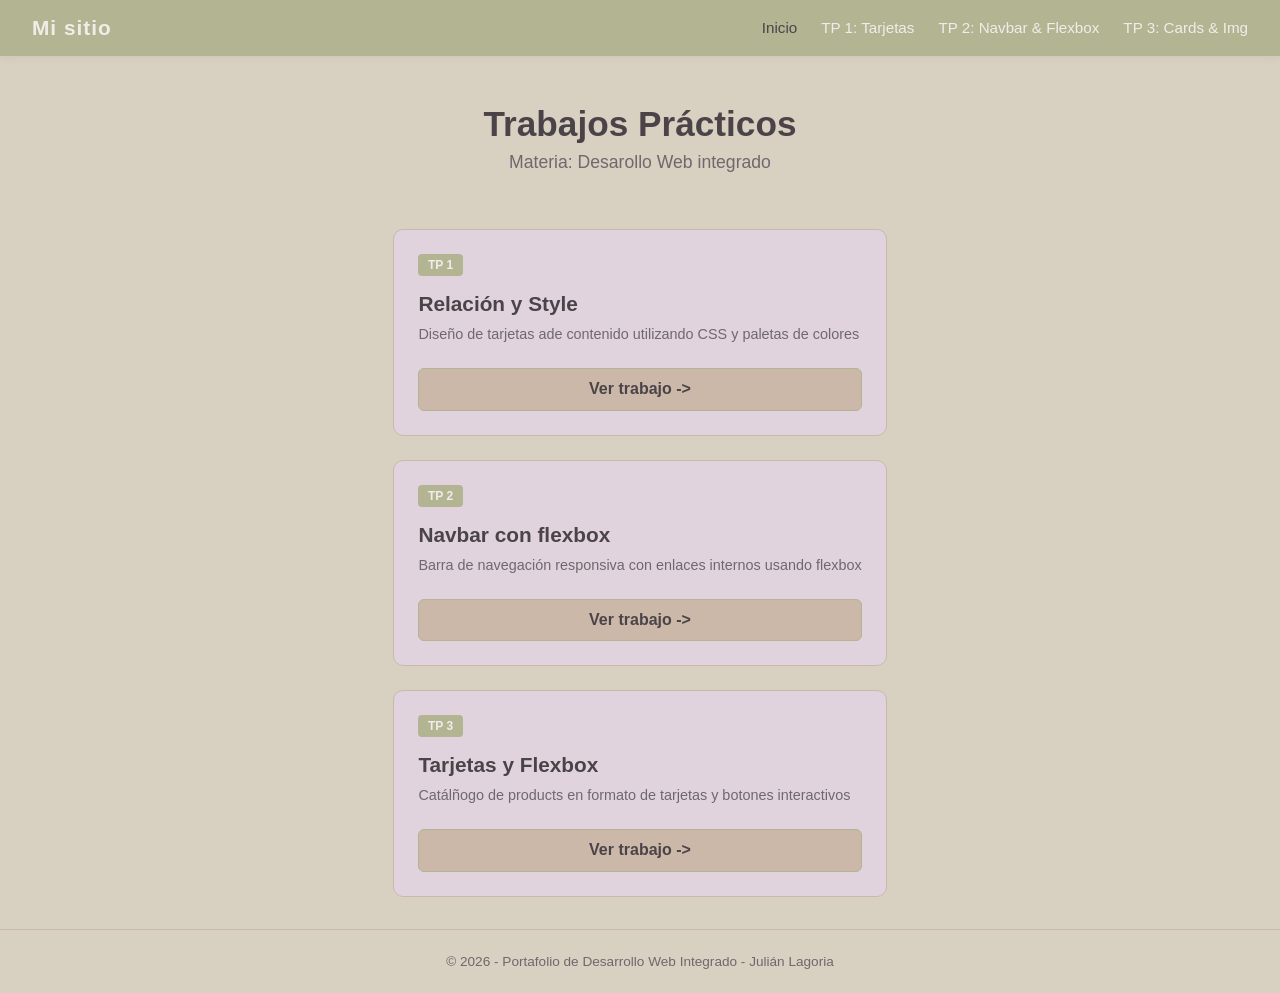
==== index.html @ 92f7ff3e "Inicializar portafolio de Desarrollo Web" ====
<!doctype html>
<html lang="en">
    <head>
        <meta charset="UTF-8" />
        <meta name="viewport" content="width=device-width, initial-scale=1.0" />
        <title>Portafolio web - Desarollo werb integrado</title>
        <link rel="stylesheet" href="main.css" />
    </head>
    <body>
        <nav class="main-navbar">
            <div class="nav-logo">
                <span>Mi sitio</span>
            </div>
            <ul class="nav-links">
                <li><a href="index.html" class="active">Inicio</a></li>
                <li><a href="tp1/index.html">TP 1: Tarjetas</a></li>
                <li>
                    <a href="tp2/index.html">TP 2: Navbar & Flexbox</a>
                </li>
                <li><a href="tp3/index.html">TP 3: Cards & Img</a></li>
            </ul>
        </nav>
        <header class="hero">
            <h1>Trabajos Prácticos</h1>
            <p>Materia: Desarollo Web integrado</p>
        </header>
        <main class="container">
            <section class="tp-grid">
                <article class="tp-card">
                    <div class="tp-badge">TP 1</div>
                    <h2>Relación y Style</h2>
                    <p>
                        Diseño de tarjetas ade contenido utilizando CSS y
                        paletas de colores
                    </p>
                    <a href="tp1/index.html" class="btn-primary"
                        >Ver trabajo -></a
                    >
                </article>

                <article class="tp-card">
                    <div class="tp-badge">TP 2</div>
                    <h2>Navbar con flexbox</h2>
                    <p>
                        Barra de navegación responsiva con enlaces internos
                        usando flexbox
                    </p>
                    <a href="tp2/index.html" class="btn-primary"
                        >Ver trabajo -></a
                    >
                </article>

                <article class="tp-card">
                    <div class="tp-badge">TP 3</div>
                    <h2>Tarjetas y Flexbox</h2>
                    <p>
                        Catálñogo de products en formato de tarjetas y botones
                        interactivos
                    </p>
                    <a href="tp3/index.html" class="btn-primary"
                        >Ver trabajo -></a
                    >
                </article>
            </section>
        </main>
        <footer>
            <p>
                © 2026 - Portafolio de Desarrollo Web Integrado - Julián Lagoria
            </p>
        </footer>
    </body>
</html>
---- main.css ----
/* Variables con tu paleta cálida */
:root {
    --bg-principal: #d8d0c1; /* Fondo general cálido */
    --bg-tarjeta: #e0d3de; /* Contenedores y tarjetas */
    --bg-superficie: #cbb8a9; /* Bordes y detalles neutros */
    --color-acento: #b3b492; /* Verde oliva para detalles principales */
    --color-texto: #6f686d; /* Gris cálido para lecturas largas */
    --texto-oscuro: #4a4448; /* Gris más intenso para títulos */
    --blanco-suave: #f2ece9; /* Fondo claro para badges y botones */
}

* {
    margin: 0;
    padding: 0;
    box-sizing: border-box;
    font-family: Arial, Helvetica, sans-serif;
}

body {
    background-color: var(--bg-principal);
    color: var(--color-texto);
    min-height: 100vh;
    display: flex;
    flex-direction: column;
}

/* Navbar Principal */
.main-navbar {
    display: flex;
    justify-content: space-between;
    align-items: center;
    background-color: var(--color-acento);
    padding: 1rem 2rem;
    box-shadow: 0 2px 8px rgba(0, 0, 0, 0.05);
}

.nav-logo span {
    font-size: 1.3rem;
    font-weight: bold;
    color: var(--blanco-suave);
    letter-spacing: 1px;
}

.nav-links {
    display: flex;
    list-style: none;
    gap: 1.5rem;
}

.nav-links a {
    color: var(--blanco-suave);
    text-decoration: none;
    font-size: 0.95rem;
    font-weight: 500;
    transition: all 0.2s ease;
}

.nav-links a:hover,
.nav-links a.active {
    color: var(--texto-oscuro);
}

/* Hero Section */
.hero {
    text-align: center;
    padding: 3rem 1rem 1.5rem;
}

.hero h1 {
    font-size: 2.2rem;
    color: var(--texto-oscuro);
    margin-bottom: 0.5rem;
}

.hero p {
    color: var(--color-texto);
    font-size: 1.1rem;
}

/* Grid de Tarjetas */
.container {
    max-width: 1000px;
    margin: 0 auto;
    padding: 2rem 1rem;
    flex-grow: 1;
}

.tp-grid {
    display: grid;
    grid-template-columns: repeat(auto-fit, minmax(280px, 1fr));
    gap: 1.5rem;
}

.tp-card {
    background-color: var(--bg-tarjeta);
    border: 1px solid var(--bg-superficie);
    border-radius: 10px;
    padding: 1.5rem;
    display: flex;
    flex-direction: column;
    transition:
        transform 0.2s ease,
        border-color 0.2s ease;
}

.tp-card:hover {
    transform: translateY(-4px);
    border-color: var(--color-acento);
}

.tp-badge {
    align-self: flex-start;
    background-color: var(--color-acento);
    color: var(--blanco-suave);
    font-size: 0.75rem;
    font-weight: bold;
    padding: 0.25rem 0.6rem;
    border-radius: 4px;
    margin-bottom: 1rem;
}

.tp-card h2 {
    font-size: 1.3rem;
    color: var(--texto-oscuro);
    margin-bottom: 0.5rem;
}

.tp-card p {
    color: var(--color-texto);
    font-size: 0.9rem;
    line-height: 1.4;
    margin-bottom: 1.5rem;
    flex-grow: 1;
}

.btn-primary {
    display: inline-block;
    text-align: center;
    background-color: var(--bg-superficie);
    color: var(--texto-oscuro);
    text-decoration: none;
    font-weight: bold;
    padding: 0.7rem 1rem;
    border-radius: 6px;
    border: 1px solid var(--color-acento);
    transition: all 0.2s ease;
}

.btn-primary:hover {
    background-color: var(--color-acento);
    color: var(--blanco-suave);
}

footer {
    text-align: center;
    padding: 1.5rem;
    color: var(--color-texto);
    font-size: 0.85rem;
    border-top: 1px solid var(--bg-superficie);
    margin-top: auto;
}
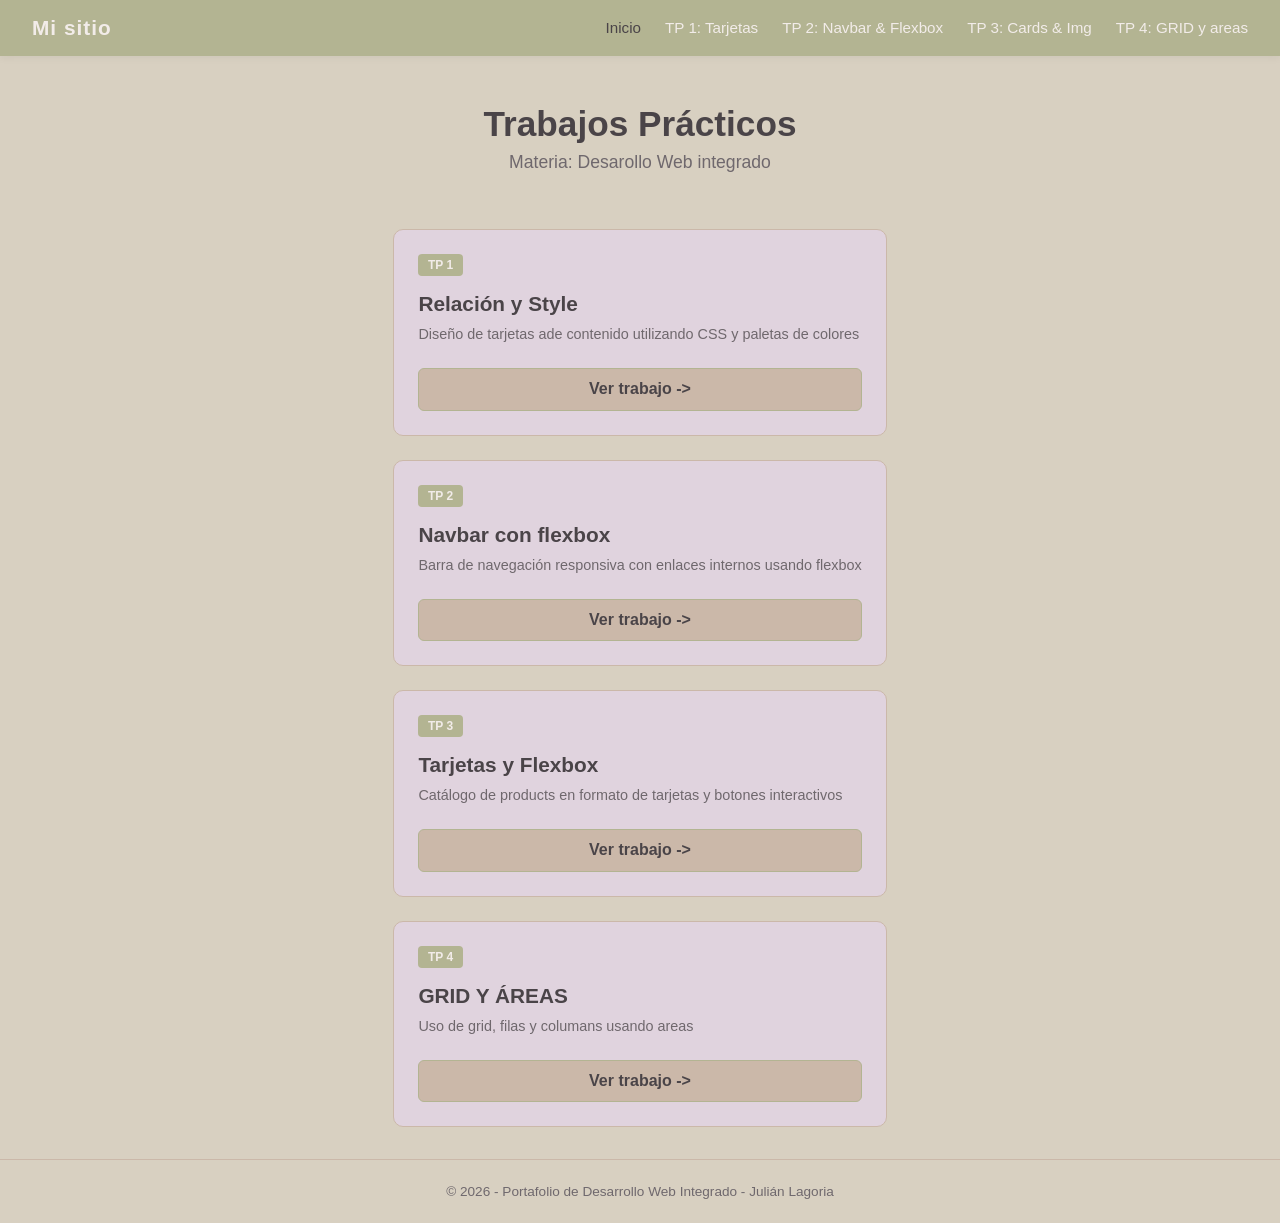
==== commit 99fa70f0: "Agregar TP4 y actualizar menú principal" ====
--- a/index.html
+++ b/index.html
@@ -18,6 +18,7 @@
                     <a href="tp2/index.html">TP 2: Navbar & Flexbox</a>
                 </li>
                 <li><a href="tp3/index.html">TP 3: Cards & Img</a></li>
+                <li><a href="tp4/index.html">TP 4: GRID y areas</a></li>
             </ul>
         </nav>
         <header class="hero">
@@ -54,10 +55,19 @@
                     <div class="tp-badge">TP 3</div>
                     <h2>Tarjetas y Flexbox</h2>
                     <p>
-                        Catálñogo de products en formato de tarjetas y botones
+                        Catálogo de products en formato de tarjetas y botones
                         interactivos
                     </p>
                     <a href="tp3/index.html" class="btn-primary"
+                        >Ver trabajo -></a
+                    >
+                </article>
+
+                <article class="tp-card">
+                    <div class="tp-badge">TP 4</div>
+                    <h2>GRID Y ÁREAS</h2>
+                    <p>Uso de grid, filas y columans usando areas</p>
+                    <a href="tp4/index.html" class="btn-primary"
                         >Ver trabajo -></a
                     >
                 </article>
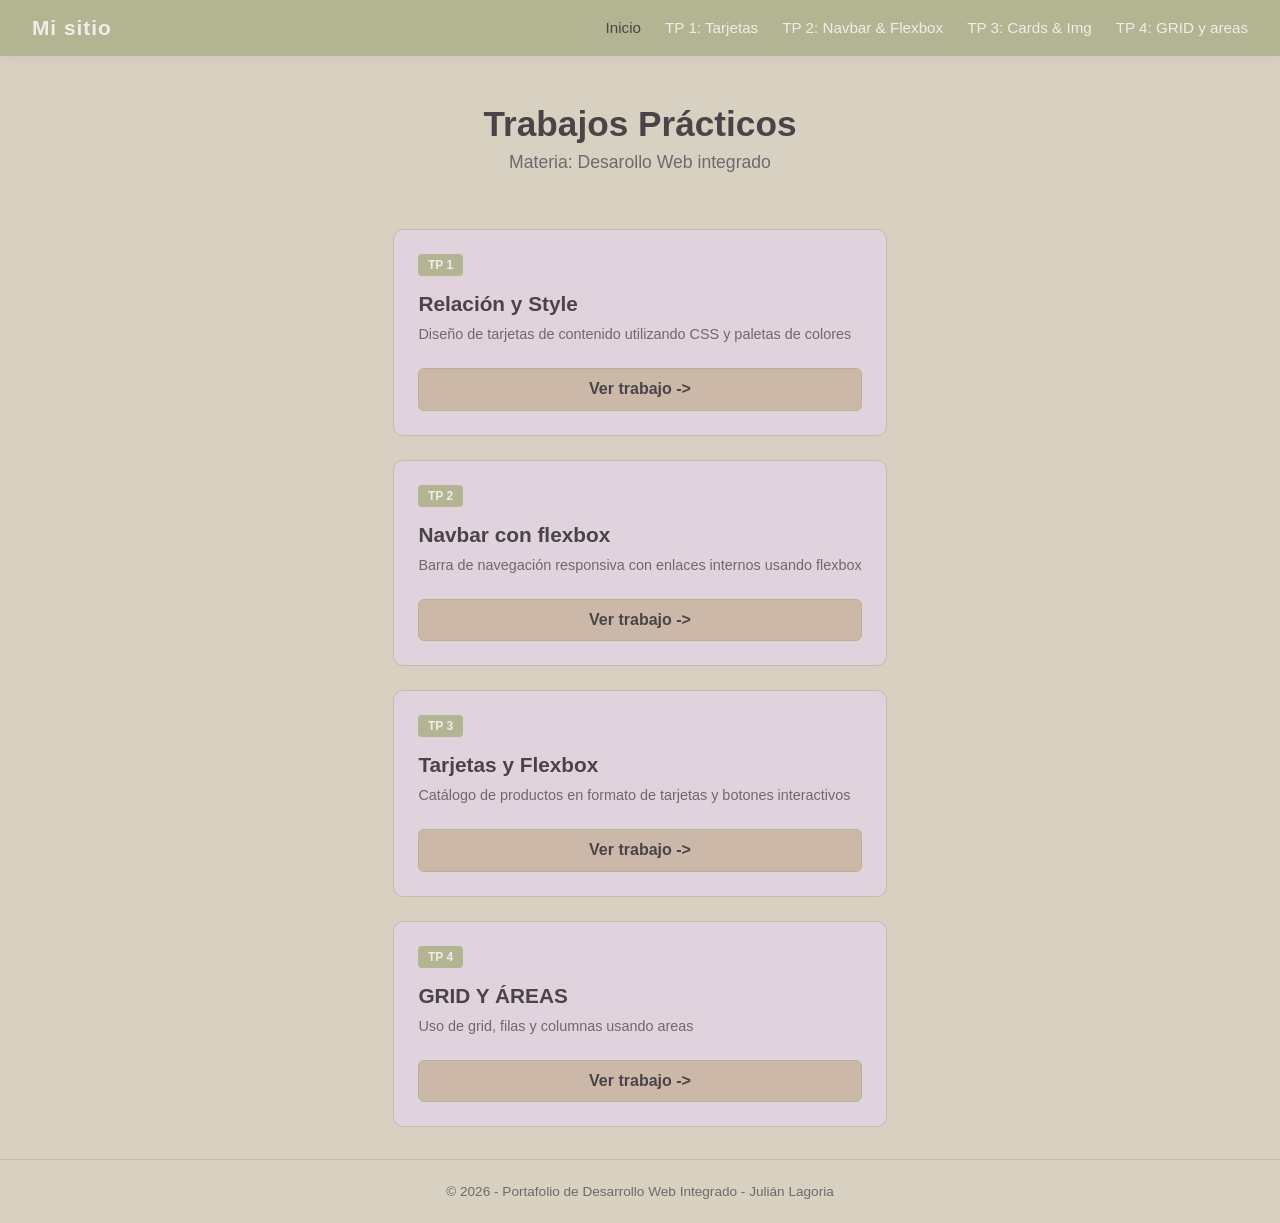
==== commit e43ccf64: "Resolución de problemas y agregar botón en tp4" ====
--- a/index.html
+++ b/index.html
@@ -3,7 +3,7 @@
     <head>
         <meta charset="UTF-8" />
         <meta name="viewport" content="width=device-width, initial-scale=1.0" />
-        <title>Portafolio web - Desarollo werb integrado</title>
+        <title>Portafolio web - Desarollo web integrado</title>
         <link rel="stylesheet" href="main.css" />
     </head>
     <body>
@@ -31,8 +31,8 @@
                     <div class="tp-badge">TP 1</div>
                     <h2>Relación y Style</h2>
                     <p>
-                        Diseño de tarjetas ade contenido utilizando CSS y
-                        paletas de colores
+                        Diseño de tarjetas de contenido utilizando CSS y paletas
+                        de colores
                     </p>
                     <a href="tp1/index.html" class="btn-primary"
                         >Ver trabajo -></a
@@ -55,7 +55,7 @@
                     <div class="tp-badge">TP 3</div>
                     <h2>Tarjetas y Flexbox</h2>
                     <p>
-                        Catálogo de products en formato de tarjetas y botones
+                        Catálogo de productos en formato de tarjetas y botones
                         interactivos
                     </p>
                     <a href="tp3/index.html" class="btn-primary"
@@ -66,7 +66,7 @@
                 <article class="tp-card">
                     <div class="tp-badge">TP 4</div>
                     <h2>GRID Y ÁREAS</h2>
-                    <p>Uso de grid, filas y columans usando areas</p>
+                    <p>Uso de grid, filas y columnas usando areas</p>
                     <a href="tp4/index.html" class="btn-primary"
                         >Ver trabajo -></a
                     >
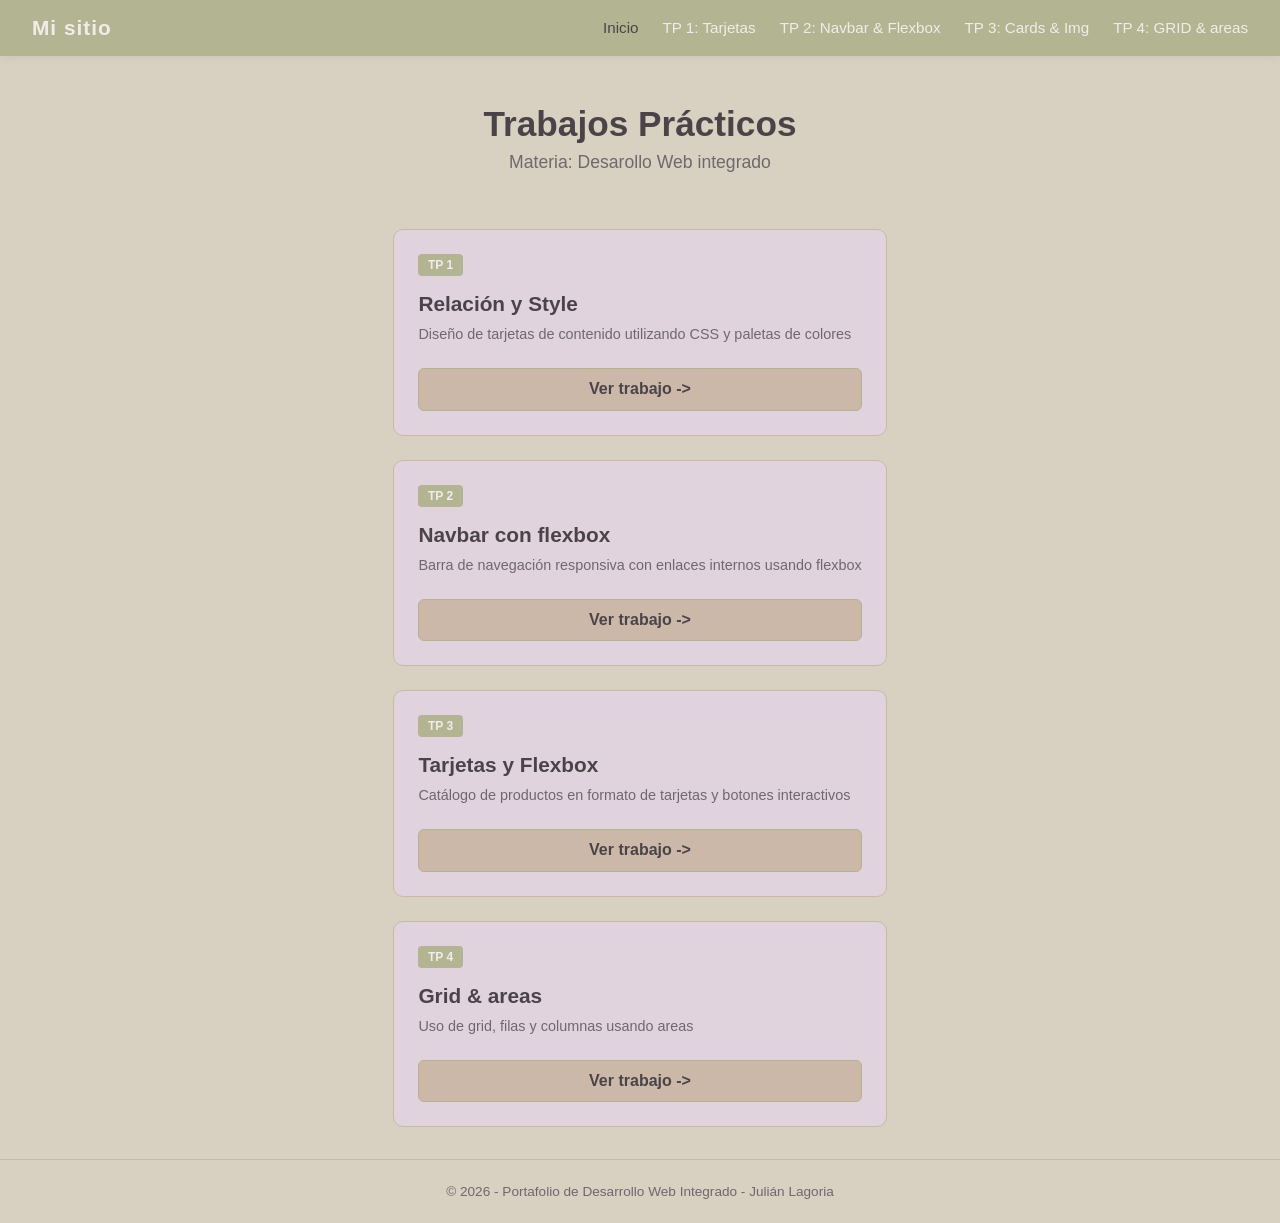
==== commit 3429e518: "Cambios" ====
--- a/index.html
+++ b/index.html
@@ -18,7 +18,7 @@
                     <a href="tp2/index.html">TP 2: Navbar & Flexbox</a>
                 </li>
                 <li><a href="tp3/index.html">TP 3: Cards & Img</a></li>
-                <li><a href="tp4/index.html">TP 4: GRID y areas</a></li>
+                <li><a href="tp4/index.html">TP 4: GRID & areas</a></li>
             </ul>
         </nav>
         <header class="hero">
@@ -65,7 +65,7 @@
 
                 <article class="tp-card">
                     <div class="tp-badge">TP 4</div>
-                    <h2>GRID Y ÁREAS</h2>
+                    <h2>Grid & areas</h2>
                     <p>Uso de grid, filas y columnas usando areas</p>
                     <a href="tp4/index.html" class="btn-primary"
                         >Ver trabajo -></a
--- a/main.css
+++ b/main.css
@@ -1,12 +1,11 @@
-/* Variables con tu paleta cálida */
 :root {
-    --bg-principal: #d8d0c1; /* Fondo general cálido */
-    --bg-tarjeta: #e0d3de; /* Contenedores y tarjetas */
-    --bg-superficie: #cbb8a9; /* Bordes y detalles neutros */
-    --color-acento: #b3b492; /* Verde oliva para detalles principales */
-    --color-texto: #6f686d; /* Gris cálido para lecturas largas */
-    --texto-oscuro: #4a4448; /* Gris más intenso para títulos */
-    --blanco-suave: #f2ece9; /* Fondo claro para badges y botones */
+    --bg-principal: #d8d0c1;
+    --bg-tarjeta: #e0d3de;
+    --bg-superficie: #cbb8a9;
+    --color-acento: #b3b492;
+    --color-texto: #6f686d;
+    --texto-oscuro: #4a4448;
+    --blanco-suave: #f2ece9;
 }
 
 * {
@@ -24,7 +23,6 @@
     flex-direction: column;
 }
 
-/* Navbar Principal */
 .main-navbar {
     display: flex;
     justify-content: space-between;
@@ -60,7 +58,6 @@
     color: var(--texto-oscuro);
 }
 
-/* Hero Section */
 .hero {
     text-align: center;
     padding: 3rem 1rem 1.5rem;
@@ -77,7 +74,6 @@
     font-size: 1.1rem;
 }
 
-/* Grid de Tarjetas */
 .container {
     max-width: 1000px;
     margin: 0 auto;
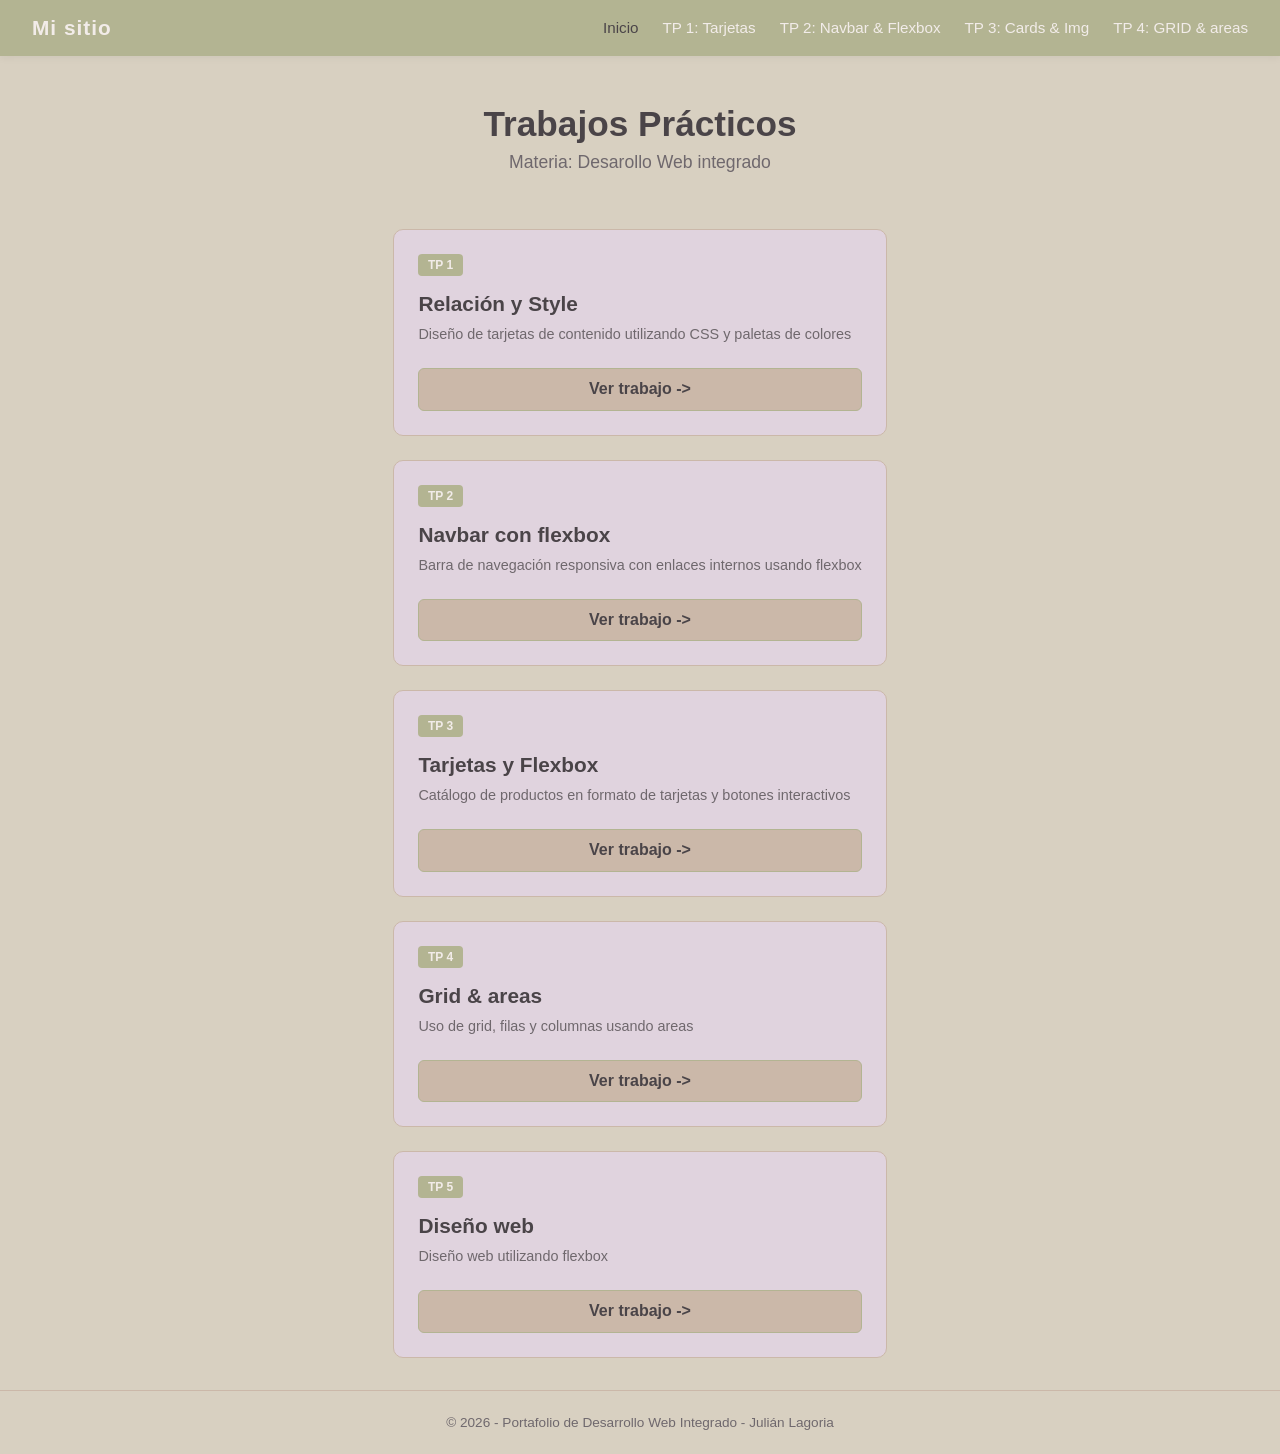
==== commit 0e700af8: "Nuevo tp5 agregado al portafolio" ====
--- a/index.html
+++ b/index.html
@@ -71,6 +71,15 @@
                         >Ver trabajo -></a
                     >
                 </article>
+
+                <article class="tp-card">
+                    <div class="tp-badge">TP 5</div>
+                    <h2>Diseño web</h2>
+                    <p>Diseño web utilizando flexbox</p>
+                    <a href="tp5/index.html" class="btn-primary"
+                        >Ver trabajo -></a
+                    >
+                </article>
             </section>
         </main>
         <footer>
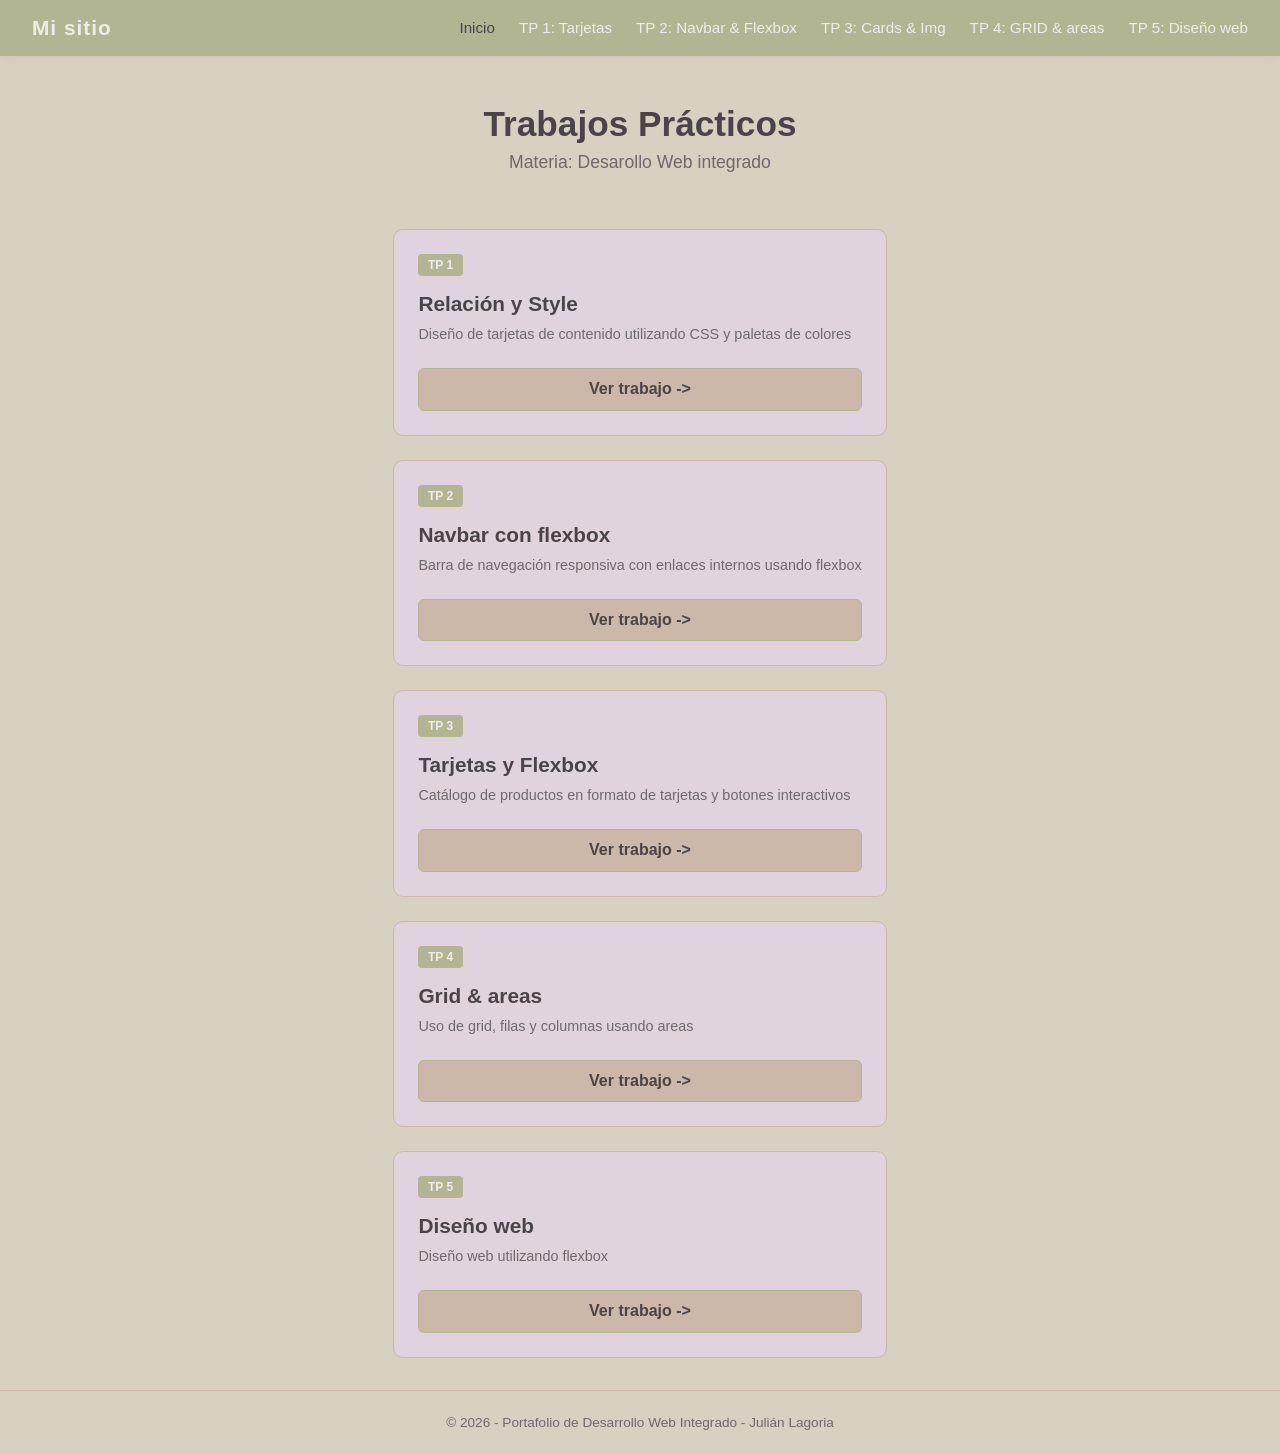
==== commit 2e78f229: "Agregado el tp5 en el navbar superior" ====
--- a/index.html
+++ b/index.html
@@ -19,6 +19,7 @@
                 </li>
                 <li><a href="tp3/index.html">TP 3: Cards & Img</a></li>
                 <li><a href="tp4/index.html">TP 4: GRID & areas</a></li>
+                <li><a href="tp5/index.html">TP 5: Diseño web</a></li>
             </ul>
         </nav>
         <header class="hero">
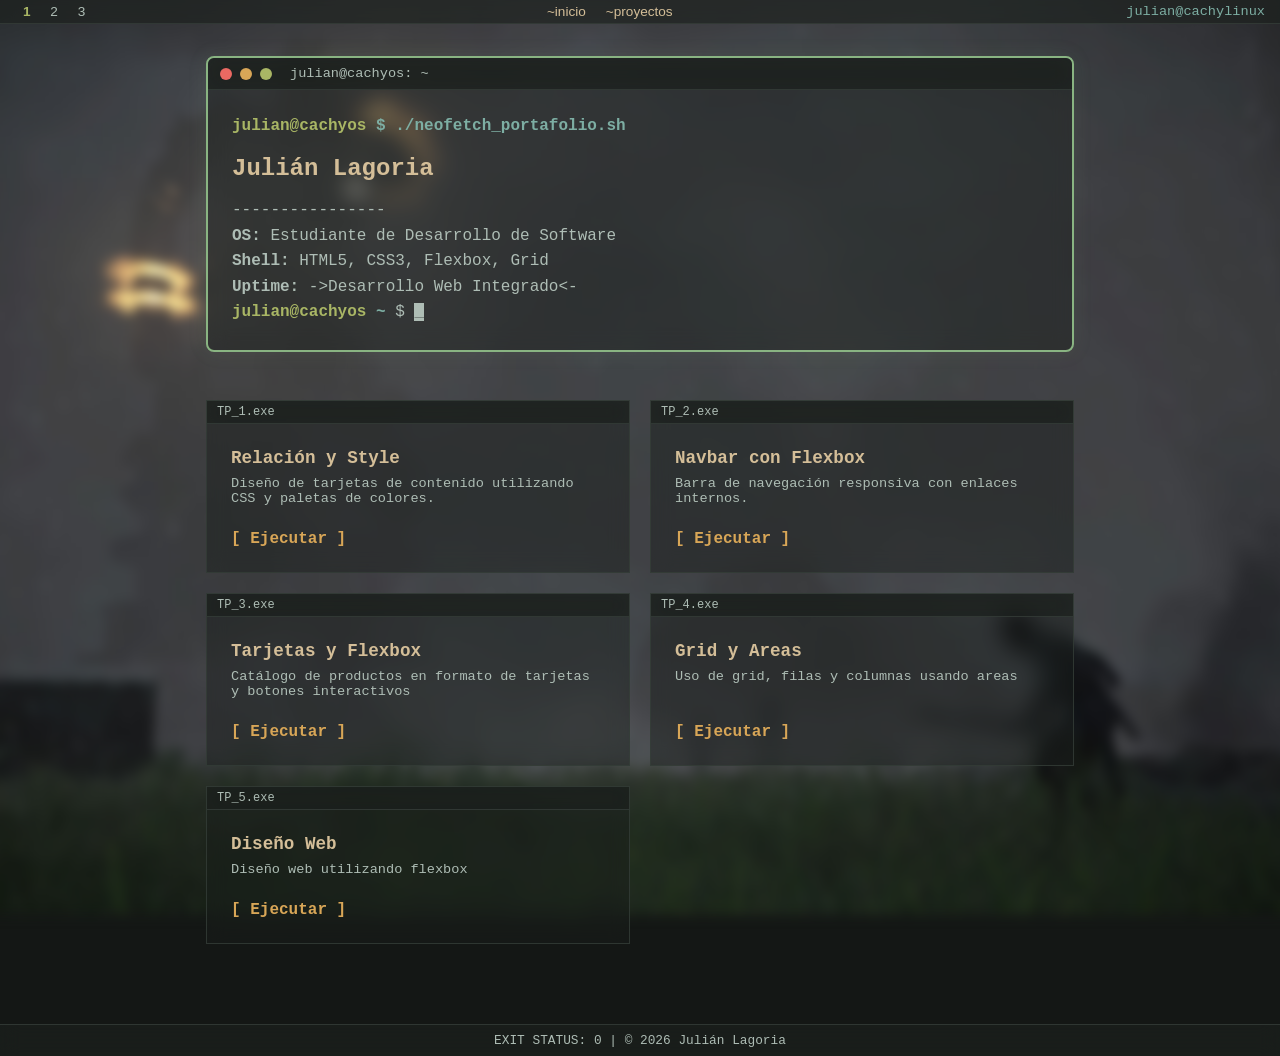
==== commit ea3abc5f: "Cambio de estilo de la página principal y coherencia en botones" ====
--- a/index.html
+++ b/index.html
@@ -3,90 +3,121 @@
     <head>
         <meta charset="UTF-8" />
         <meta name="viewport" content="width=device-width, initial-scale=1.0" />
-        <title>Portafolio web - Desarollo web integrado</title>
+        <title>~/Portafolio web - Julián</title>
         <link rel="stylesheet" href="main.css" />
     </head>
-    <body>
-        <nav class="main-navbar">
-            <div class="nav-logo">
-                <span>Mi sitio</span>
+    <body class="hyprlnd-entorno">
+        <header class="waybar">
+            <div class="waybar-izquierda">
+                <span class="espacio activo">1</span>
+                <span class="espacio">2</span>
+                <span class="espacio">3</span>
             </div>
-            <ul class="nav-links">
-                <li><a href="index.html" class="active">Inicio</a></li>
-                <li><a href="tp1/index.html">TP 1: Tarjetas</a></li>
-                <li>
-                    <a href="tp2/index.html">TP 2: Navbar & Flexbox</a>
-                </li>
-                <li><a href="tp3/index.html">TP 3: Cards & Img</a></li>
-                <li><a href="tp4/index.html">TP 4: GRID & areas</a></li>
-                <li><a href="tp5/index.html">TP 5: Diseño web</a></li>
-            </ul>
-        </nav>
-        <header class="hero">
-            <h1>Trabajos Prácticos</h1>
-            <p>Materia: Desarollo Web integrado</p>
+            <nav class="waybar-centro">
+                <ul>
+                    <li><a href="#inicio">~inicio</a></li>
+                    <li><a href="#proyectos">~proyectos</a></li>
+                </ul>
+            </nav>
+            <div class="waybar-derecha">
+                <span>julian@cachylinux</span>
+            </div>
         </header>
-        <main class="container">
-            <section class="tp-grid">
-                <article class="tp-card">
-                    <div class="tp-badge">TP 1</div>
-                    <h2>Relación y Style</h2>
-                    <p>
-                        Diseño de tarjetas de contenido utilizando CSS y paletas
-                        de colores
+
+        <main class="contenedor">
+            <section id="inicio" class="ventana-terminal">
+                <div class="cabeza-ventana">
+                    <span class="dot red"></span>
+                    <span class="dot yellow"></span>
+                    <span class="dot greeen"></span>
+                    <span class="titulo-ventana">julian@cachyos: ~</span>
+                </div>
+                <div class="contenido-ventana">
+                    <p class="prompt">
+                        <span class="user">julian@cachyos</span
+                        ><span class="path"> $ ./neofetch_portafolio.sh</span>
                     </p>
-                    <a href="tp1/index.html" class="btn-primary"
-                        >Ver trabajo -></a
-                    >
+                    <h1>Julián Lagoria</h1>
+                    <p>----------------</p>
+                    <p><b>OS:</b> Estudiante de Desarrollo de Software</p>
+                    <p><b>Shell:</b> HTML5, CSS3, Flexbox, Grid</p>
+                    <p><b>Uptime:</b> ->Desarrollo Web Integrado<-</p>
+                    <p class="prompt">
+                        <span class="user">julian@cachyos</span>
+                        <span class="path">~</span> $
+                        <span class="cursor">_</span>
+                    </p>
+                </div>
+            </section>
+
+            <section id="proyectos" class="tiling-grid">
+                <article class="window-card">
+                    <div class="window-header-minimal">TP_1.exe</div>
+                    <div class="card-content">
+                        <h2>Relación y Style</h2>
+                        <p>
+                            Diseño de tarjetas de contenido utilizando CSS y
+                            paletas de colores.
+                        </p>
+                        <a href="tp1/index.html" class="btn-terminal"
+                            >[ Ejecutar ]</a
+                        >
+                    </div>
                 </article>
 
-                <article class="tp-card">
-                    <div class="tp-badge">TP 2</div>
-                    <h2>Navbar con flexbox</h2>
-                    <p>
-                        Barra de navegación responsiva con enlaces internos
-                        usando flexbox
-                    </p>
-                    <a href="tp2/index.html" class="btn-primary"
-                        >Ver trabajo -></a
-                    >
+                <article class="window-card">
+                    <div class="window-header-minimal">TP_2.exe</div>
+                    <div class="card-content">
+                        <h2>Navbar con Flexbox</h2>
+                        <p>
+                            Barra de navegación responsiva con enlaces internos.
+                        </p>
+                        <a href="tp2/index.html" class="btn-terminal"
+                            >[ Ejecutar ]</a
+                        >
+                    </div>
                 </article>
 
-                <article class="tp-card">
-                    <div class="tp-badge">TP 3</div>
-                    <h2>Tarjetas y Flexbox</h2>
-                    <p>
-                        Catálogo de productos en formato de tarjetas y botones
-                        interactivos
-                    </p>
-                    <a href="tp3/index.html" class="btn-primary"
-                        >Ver trabajo -></a
-                    >
+                <article class="window-card">
+                    <div class="window-header-minimal">TP_3.exe</div>
+                    <div class="card-content">
+                        <h2>Tarjetas y Flexbox</h2>
+                        <p>
+                            Catálogo de productos en formato de tarjetas y
+                            botones interactivos
+                        </p>
+                        <a href="tp3/index.html" class="btn-terminal"
+                            >[ Ejecutar ]</a
+                        >
+                    </div>
                 </article>
 
-                <article class="tp-card">
-                    <div class="tp-badge">TP 4</div>
-                    <h2>Grid & areas</h2>
-                    <p>Uso de grid, filas y columnas usando areas</p>
-                    <a href="tp4/index.html" class="btn-primary"
-                        >Ver trabajo -></a
-                    >
+                <article class="window-card">
+                    <div class="window-header-minimal">TP_4.exe</div>
+                    <div class="card-content">
+                        <h2>Grid y Areas</h2>
+                        <p>Uso de grid, filas y columnas usando areas</p>
+                        <a href="tp4/index.html" class="btn-terminal"
+                            >[ Ejecutar ]</a
+                        >
+                    </div>
                 </article>
 
-                <article class="tp-card">
-                    <div class="tp-badge">TP 5</div>
-                    <h2>Diseño web</h2>
-                    <p>Diseño web utilizando flexbox</p>
-                    <a href="tp5/index.html" class="btn-primary"
-                        >Ver trabajo -></a
-                    >
+                <article class="window-card">
+                    <div class="window-header-minimal">TP_5.exe</div>
+                    <div class="card-content">
+                        <h2>Diseño Web</h2>
+                        <p>Diseño web utilizando flexbox</p>
+                        <a href="tp5/index.html" class="btn-terminal"
+                            >[ Ejecutar ]</a
+                        >
+                    </div>
                 </article>
             </section>
         </main>
-        <footer>
-            <p>
-                © 2026 - Portafolio de Desarrollo Web Integrado - Julián Lagoria
-            </p>
+
+        <footer class="status-bar">
+            <p>EXIT STATUS: 0 | © 2026 Julián Lagoria</p>
         </footer>
     </body>
 </html>
--- a/main.css
+++ b/main.css
@@ -1,157 +1,294 @@
 :root {
-    --bg-principal: #d8d0c1;
-    --bg-tarjeta: #e0d3de;
-    --bg-superficie: #cbb8a9;
-    --color-acento: #b3b492;
-    --color-texto: #6f686d;
-    --texto-oscuro: #4a4448;
-    --blanco-suave: #f2ece9;
+    --bg-os: #141715;
+    --bg-waybar: rgba(28, 33, 30, 0.65);
+    --bg-ventana: rgba(26, 30, 28, 0.45);
+    --borde-inactivo: rgba(53, 62, 57, 0.8);
+    --borde-activo: #89b482;
+    --texto-normal: #aebdb5;
+    --texto-brillante: #d4be98;
+    --rojo: #ea6962;
+    --amarillo: #d8a657;
+    --verde: #a9b665;
+    --cyan: #7daea3;
+    --fuente-ui: Arial, Helvetica, sans-serif;
+    --fuente-terminal: "Consolas", "Courier New", monospace;
 }
 
 * {
     margin: 0;
     padding: 0;
     box-sizing: border-box;
-    font-family: Arial, Helvetica, sans-serif;
-}
-
-body {
-    background-color: var(--bg-principal);
-    color: var(--color-texto);
+}
+
+body.hyprlnd-entorno {
+    background-color: var(--bg-os);
+    color: var(--texto-normal);
+    font-family: var(--fuente-terminal);
     min-height: 100vh;
     display: flex;
     flex-direction: column;
-}
-
-.main-navbar {
+    position: relative;
+    z-index: 1;
+}
+
+body.hyprlnd-entorno::before {
+    content: "";
+    position: fixed;
+    top: -15px;
+    left: -15px;
+    right: -15px;
+    bottom: -15px;
+    background-image: url("fondo.jpg");
+    background-size: cover;
+    background-position: center;
+    filter: blur(6px);
+    z-index: -1;
+}
+.barra-navegacion-profe {
+    padding: 15px 20px;
+    background-color: transparent;
+}
+
+.btn-volver {
+    display: inline-block;
+    background-color: #45423f;
+    color: #ffffff;
+    text-decoration: none;
+    padding: 8px 16px;
+    border-radius: 4px;
+    font-family: Arial, sans-serif;
+    font-size: 0.85rem;
+    border: 1px solid #2b2927;
+    transition: background-color 0.2s;
+}
+
+.btn-volver:hover {
+    background-color: #2b2927;
+}
+.waybar {
     display: flex;
     justify-content: space-between;
     align-items: center;
-    background-color: var(--color-acento);
-    padding: 1rem 2rem;
-    box-shadow: 0 2px 8px rgba(0, 0, 0, 0.05);
-}
-
-.nav-logo span {
-    font-size: 1.3rem;
-    font-weight: bold;
-    color: var(--blanco-suave);
-    letter-spacing: 1px;
-}
-
-.nav-links {
+    background-color: var(--bg-waybar);
+    padding: 4px 15px;
+    font-size: 0.85rem;
+    font-family: var(--fuente-ui);
+    border-bottom: 1px solid var(--borde-inactivo);
+}
+
+.waybar-izquierda .espacio {
+    padding: 0 8px;
+    color: var(--texto-normal);
+}
+
+.waybar-izquierda .activo {
+    color: var(--verde);
+    font-weight: bold;
+}
+
+.waybar-centro ul {
     display: flex;
     list-style: none;
-    gap: 1.5rem;
-}
-
-.nav-links a {
-    color: var(--blanco-suave);
+    gap: 20px;
+}
+
+.waybar-centro a {
+    color: var(--texto-brillante);
     text-decoration: none;
-    font-size: 0.95rem;
-    font-weight: 500;
-    transition: all 0.2s ease;
-}
-
-.nav-links a:hover,
-.nav-links a.active {
-    color: var(--texto-oscuro);
-}
-
-.hero {
+}
+
+.waybar-centro a:hover {
+    color: var(--verde);
+}
+
+.waybar-derecha {
+    color: var(--cyan);
+    font-family: var(--fuente-terminal);
+}
+
+.contenedor {
+    max-width: 900px;
+    margin: 2rem auto;
+    padding: 0 1rem;
+    flex-grow: 1;
+    width: 100%;
+}
+
+.ventana-terminal {
+    background-color: var(--bg-ventana);
+    border: 2px solid var(--borde-activo);
+    border-radius: 8px;
+    overflow: hidden;
+    margin-bottom: 3rem;
+    box-shadow: 0 0 20px rgba(137, 180, 130, 0.1);
+}
+
+.cabeza-ventana {
+    background-color: var(--bg-waybar);
+    padding: 8px 12px;
+    display: flex;
+    align-items: center;
+    gap: 8px;
+    border-bottom: 1px solid var(--borde-inactivo);
+}
+
+.dot {
+    width: 12px;
+    height: 12px;
+    border-radius: 50%;
+    display: inline-block;
+}
+
+.dot.red {
+    background-color: var(--rojo);
+}
+.dot.yellow {
+    background-color: var(--amarillo);
+}
+.dot.greeen {
+    background-color: var(--verde);
+}
+
+.titulo-ventana {
+    margin-left: 10px;
+    font-size: 0.85rem;
+    color: var(--texto-normal);
+}
+
+.contenido-ventana {
+    padding: 1.5rem;
+    line-height: 1.6;
+}
+
+.contenido-ventana h1 {
+    color: var(--texto-brillante);
+    margin: 10px 0;
+}
+
+.prompt .user {
+    color: var(--verde);
+    font-weight: bold;
+}
+.prompt .path {
+    color: var(--cyan);
+    font-weight: bold;
+}
+.cursor {
+    background-color: var(--texto-normal);
+    color: var(--bg-ventana);
+    animation: titilar 1s infinite;
+}
+
+@keyframes titilar {
+    0%,
+    100% {
+        opacity: 1;
+    }
+    50% {
+        opacity: 0;
+    }
+}
+
+.tiling-grid {
+    display: grid;
+    grid-template-columns: repeat(auto-fit, minmax(300px, 1fr));
+    gap: 20px;
+    margin-bottom: 3rem;
+}
+
+.window-card {
+    background-color: var(--bg-ventana);
+    border: 1px solid var(--borde-inactivo);
+    display: flex;
+    flex-direction: column;
+    transition: border-color 0.2s;
+}
+
+.window-card:hover {
+    border-color: var(--borde-activo);
+}
+
+.window-header-minimal {
+    background-color: var(--bg-waybar);
+    padding: 4px 10px;
+    font-size: 0.75rem;
+    color: var(--texto-normal);
+    border-bottom: 1px solid var(--borde-inactivo);
+}
+
+.card-content {
+    padding: 1.5rem;
+    display: flex;
+    flex-direction: column;
+    flex-grow: 1;
+}
+
+.card-content h2 {
+    color: var(--texto-brillante);
+    font-size: 1.1rem;
+    margin-bottom: 0.5rem;
+}
+
+.card-content p {
+    font-size: 0.85rem;
+    margin-bottom: 1.5rem;
+    flex-grow: 1;
+}
+
+.btn-terminal {
+    color: var(--amarillo);
+    text-decoration: none;
+    font-weight: bold;
+    align-self: flex-start;
+    transition: color 0.2s;
+}
+
+.btn-terminal:hover {
+    color: var(--verde);
+}
+
+.status-bar {
+    background-color: var(--bg-waybar);
+    border-top: 1px solid var(--borde-inactivo);
     text-align: center;
-    padding: 3rem 1rem 1.5rem;
-}
-
-.hero h1 {
-    font-size: 2.2rem;
-    color: var(--texto-oscuro);
-    margin-bottom: 0.5rem;
-}
-
-.hero p {
-    color: var(--color-texto);
-    font-size: 1.1rem;
-}
-
-.container {
-    max-width: 1000px;
-    margin: 0 auto;
-    padding: 2rem 1rem;
-    flex-grow: 1;
-}
-
-.tp-grid {
-    display: grid;
-    grid-template-columns: repeat(auto-fit, minmax(280px, 1fr));
-    gap: 1.5rem;
-}
-
-.tp-card {
-    background-color: var(--bg-tarjeta);
-    border: 1px solid var(--bg-superficie);
-    border-radius: 10px;
-    padding: 1.5rem;
-    display: flex;
-    flex-direction: column;
-    transition:
-        transform 0.2s ease,
-        border-color 0.2s ease;
-}
-
-.tp-card:hover {
-    transform: translateY(-4px);
-    border-color: var(--color-acento);
-}
-
-.tp-badge {
-    align-self: flex-start;
-    background-color: var(--color-acento);
-    color: var(--blanco-suave);
-    font-size: 0.75rem;
-    font-weight: bold;
-    padding: 0.25rem 0.6rem;
-    border-radius: 4px;
-    margin-bottom: 1rem;
-}
-
-.tp-card h2 {
-    font-size: 1.3rem;
-    color: var(--texto-oscuro);
-    margin-bottom: 0.5rem;
-}
-
-.tp-card p {
-    color: var(--color-texto);
-    font-size: 0.9rem;
-    line-height: 1.4;
-    margin-bottom: 1.5rem;
-    flex-grow: 1;
-}
-
-.btn-primary {
-    display: inline-block;
-    text-align: center;
-    background-color: var(--bg-superficie);
-    color: var(--texto-oscuro);
-    text-decoration: none;
-    font-weight: bold;
-    padding: 0.7rem 1rem;
-    border-radius: 6px;
-    border: 1px solid var(--color-acento);
-    transition: all 0.2s ease;
-}
-
-.btn-primary:hover {
-    background-color: var(--color-acento);
-    color: var(--blanco-suave);
-}
-
-footer {
-    text-align: center;
-    padding: 1.5rem;
-    color: var(--color-texto);
-    font-size: 0.85rem;
-    border-top: 1px solid var(--bg-superficie);
-    margin-top: auto;
-}
+    padding: 8px;
+    font-size: 0.8rem;
+    color: var(--texto-normal);
+}
+
+.waybar,
+.ventana-terminal,
+.window-card,
+.status-bar,
+.window-header-minimal,
+.cabeza-ventana,
+.ventana-tp-abierto {
+    backdrop-filter: blur(10px);
+    -webkit-backdrop-filter: blur(10px);
+}
+
+.contenedor-tp {
+    max-width: 1200px;
+    margin: 2rem auto;
+    padding: 0 1rem;
+    flex-grow: 1;
+    width: 100%;
+    display: flex;
+    flex-direction: column;
+}
+
+.ventana-tp-abierto {
+    background-color: var(--bg-ventana);
+    border: 1px solid var(--borde-activo);
+    border-radius: 8px;
+    overflow: hidden;
+    flex-grow: 1;
+    display: flex;
+    flex-direction: column;
+    box-shadow: 0 0 30px rgba(0, 0, 0, 0.5);
+}
+
+.contenido-tp-original {
+    padding: 2rem;
+    overflow-y: auto;
+}
